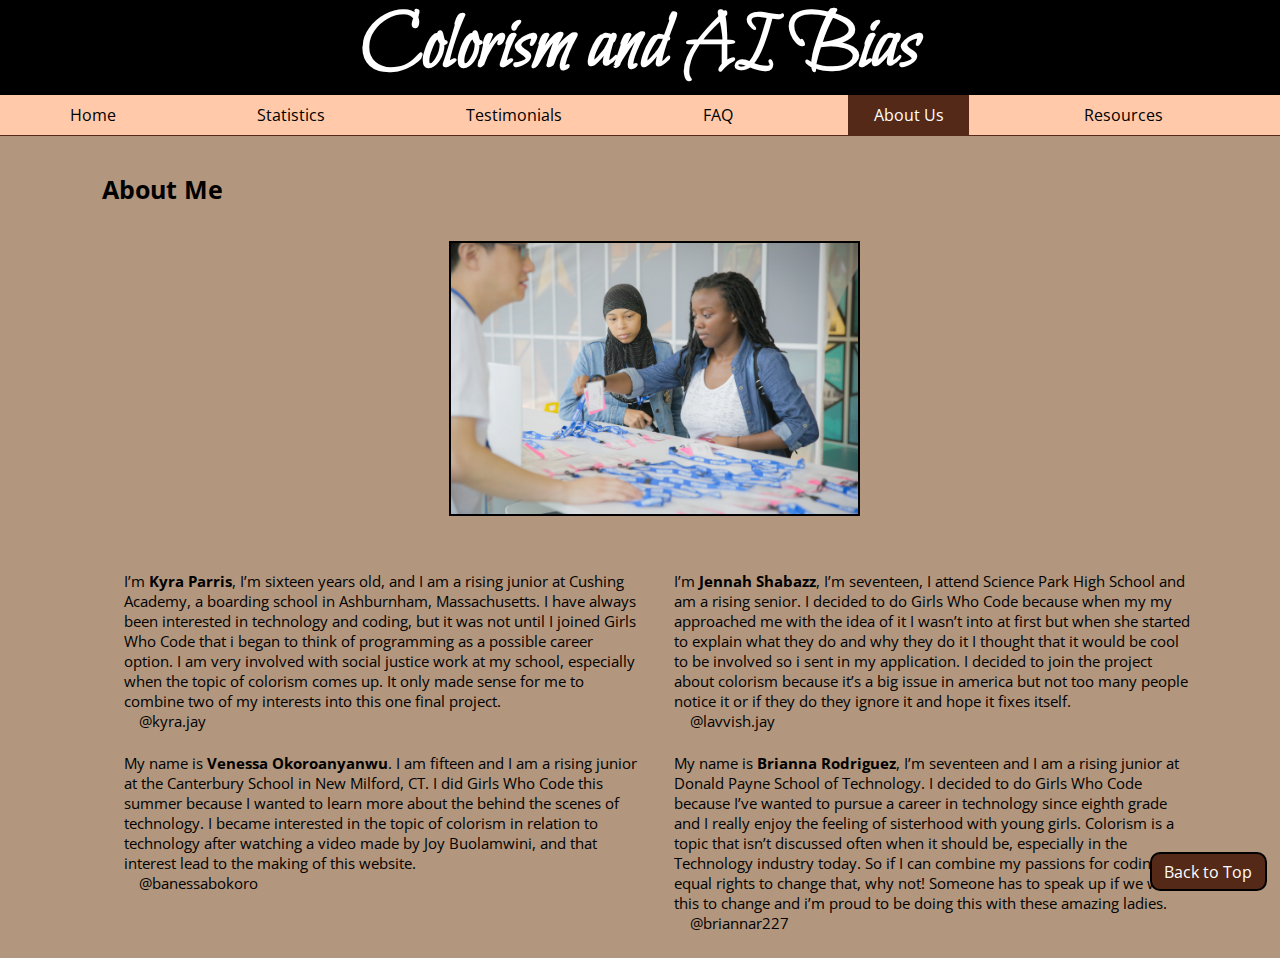
==== about.html @ 77a53228 "added back to top button" ====
<!DOCTYPE html>
<html lang="en" dir="ltr">
  <head>
    <link rel="stylesheet" href="main.css">
    <link rel="shortcut icon" type="image/png" href="favicon.png">
    <link rel="stylesheet" href="https://use.fontawesome.com/releases/v5.2.0/css/all.css" integrity="sha384-hWVjflwFxL6sNzntih27bfxkr27PmbbK/iSvJ+a4+0owXq79v+lsFkW54bOGbiDQ" crossorigin="anonymous">
    <link href="https://fonts.googleapis.com/css?family=Bilbo+Swash+Caps|Open+Sans" rel="stylesheet">
    <meta charset="utf-8">
    <title>Colorism and AI Bias</title>
  </head>

  <body>
    <header>
      <h1>Colorism and AI Bias</h1>
    </header>

    <div class="to_top">
      <a href="#top" id="button">Back to Top</a>
    </div>

    <nav>
      <ul>
        <li><a href="index.html">Home</a></li>
        <li><a href="stats.html">Statistics</a></li>
        <li><a href="tests.html">Testimonials</a></li>
        <li><a href="faq.html">FAQ</a></li>
        <li class="current_page"><a href="about.html">About Us</a></li>
        <li><a href="resources.html">Resources</a></li>
      </ul>
    </nav>

    <h2>About Me</h2>
    <div class="body">
      <div id="group_photo">
        <!-- <p>[INSERT GROUP PHOTO HERE]</p> -->
        <img id="image" src="./carousel_images/getting_ids.jpg" alt="">
      </div>
      <div class="arrows">
        <i class="fas fa-angle-left" onclick="lastPic()"></i>
        <i class="fas fa-angle-right" onclick="nextPic()"></i>
      </div>
      <div class="about">
        <div class="column" id="left">
          <p>I’m <em>Kyra Parris</em>, I’m sixteen years old, and I am a rising junior at Cushing Academy, a boarding school in Ashburnham, Massachusetts. I have always been interested in technology and coding, but it was not until I joined Girls Who Code that i began to think of programming as a possible career option. I am very involved with social justice work at my school, especially when the topic of colorism comes up. It only made sense for me to combine two of my interests into this one final project. </p>
          <p><i class="fab fa-instagram"></i> @kyra.jay</p>
          </br>
          <p>My name is <em>Venessa Okoroanyanwu</em>. I am fifteen and I am a rising junior at the Canterbury School in New Milford, CT. I did Girls Who Code this summer because I wanted to learn more about the behind the scenes of technology. I became interested in the topic of colorism in relation to technology after watching a video made by Joy Buolamwini, and that interest lead to the making of this website.</p>
          <p><i class="fab fa-instagram"></i> @banessabokoro</p>
        </div>
        <div class="column" id="right">
          <p>I’m <em>Jennah Shabazz</em>, I’m seventeen, I attend Science Park High School and am a rising senior. I decided to do Girls Who Code because when my my approached me with the idea of it I wasn’t into at first but when she started to explain what they do and why they do it I thought that it would be cool to be involved so i sent in my application. I decided to join the project about colorism because it’s a big issue in america but not too many people notice it or if they do they ignore it and hope it fixes itself.</p>
          <p><i class="fab fa-instagram"></i> @lavvish.jay</p>
          </br>
          <p>My name is <em>Brianna Rodriguez</em>, I’m seventeen and I am a rising junior at Donald Payne School of Technology. I decided to do Girls Who Code because I’ve wanted to pursue a career in technology since eighth grade and I really enjoy the feeling of sisterhood with young girls. Colorism is a topic that isn’t discussed often when it should be, especially in the Technology industry today. So if I can combine my passions for coding and equal rights to change that, why not! Someone has to speak up if we want this to change and i’m proud to be doing this with these amazing ladies.</p>
          <p><i class="fab fa-instagram"></i> @briannar227</p>
        </div>
      </div>

    </div>

  </body>
  <script type="text/javascript" src="main.js"></script>
</html>
---- main.css ----
* {
  margin: 0;
  padding: 0;
}

header {
  position: relative;
  height: 95px;
  line-height: 95px;
  background-color: rgb(0, 0, 0);
  color: white;
  text-align: center;
  font-size: 40px;
}

body {
  background-color: rgb(178, 150, 125);
}

nav {
  width: 100%;
  position: relative;
  z-index: 3;
}

nav ul {
  float: left;
  width: 100%;
  background-color: rgb(255,201,170);
  line-height: 40px;
  height: 40px;
  font-family: 'Open Sans', sans-serif;
  border-bottom: 1px rgb(85, 41, 23) solid;
}

nav ul li{
  list-style: none;
  float: left;
  position: relative;
  padding: 0 2%;
  margin: 0 3.5%;
}

nav ul li:hover {
  background-color: rgb(85, 41, 23);
}

nav ul li:hover a {
  color: rgb(255, 255, 255);
}

nav ul li a {
  color: rgb(0, 0, 0);
  text-decoration: none;
}

h1 {
  font-family: 'Bilbo Swash Caps', cursive;
}

h2, .body {
  font-family: 'Open Sans', sans-serif;
  padding: 1%;
}

h2 {
  margin-left: 7%;
  margin-right: 7%;
  margin-top: 5%;
  width: 86%;
  font-size: 25px;
}

.body {
  margin: 0% 7%;
  width: 86%;
  padding-top: 0;
}

.column {
  width: 48%;
  float: left;
  margin: 0 1%;
}

.body p {
  padding-left: 2%;
  font-size: 15px;
}

.current_page {
  background-color: rgb(85, 41, 23);
}

.current_page a {
  color: rgb(255, 255, 255);
}

em {
  font-weight: bold;
  font-style: normal;
}

#group_photo {
  background-color: rgba(239, 207, 195, 0.5);
  width: 37%;
  /* height: 250px; */
  display: block;
  margin: 2% auto 0 auto;
}

#group_photo p {
  line-height: 250px;
  text-align: center;
  color: rgb(0,0,0);
  font-size: 25px;
}

#group_photo img {
  /* height: 250px; */
  width: 100%;
  display: block;
  margin: 0 auto;
  border: solid black 2px;
}

.column i {
  padding-left: 3%;
}

.column img {
  width: 75%;
  margin: 0 auto;
  display: block;
}

.body a {
  color: black;
}

.body a:hover {
  color: purple;
}

.question {;
  font-weight: bold;
  font-size: 22px;
}

.column {
  padding-bottom: 25px;
}

.arrows {
  width: 6%;
  margin: 0 48%;
}

.arrows i {
  text-align: center;
  font-size: 40px;
  padding: 0 5%;
}

.arrows i:hover {
 color: rgb(255, 255, 255);
}

.arrows i:active {
 color: rgb(85, 41, 23);
}

.to_top #button {
  position: fixed;
  padding: 0.5% 1%;
  background-color: rgb(85, 41, 23);
  z-index: 40;
  border: 2px solid black;
  border-radius: 10px;
  right: 1%;
  bottom: 1%;
  box-shadow: 5px black;
}

.to_top a {
  color: white;
  font-family: 'Open Sans', sans-serif;
  text-decoration: none
}

.to_top #button:hover {
  background-color: inherit;
  border: 2px solid rgb(85, 41, 23);
  background-color: rgb(255,201,170);
}

.to_top:hover a {
  color: rgb(85, 41, 23);
}
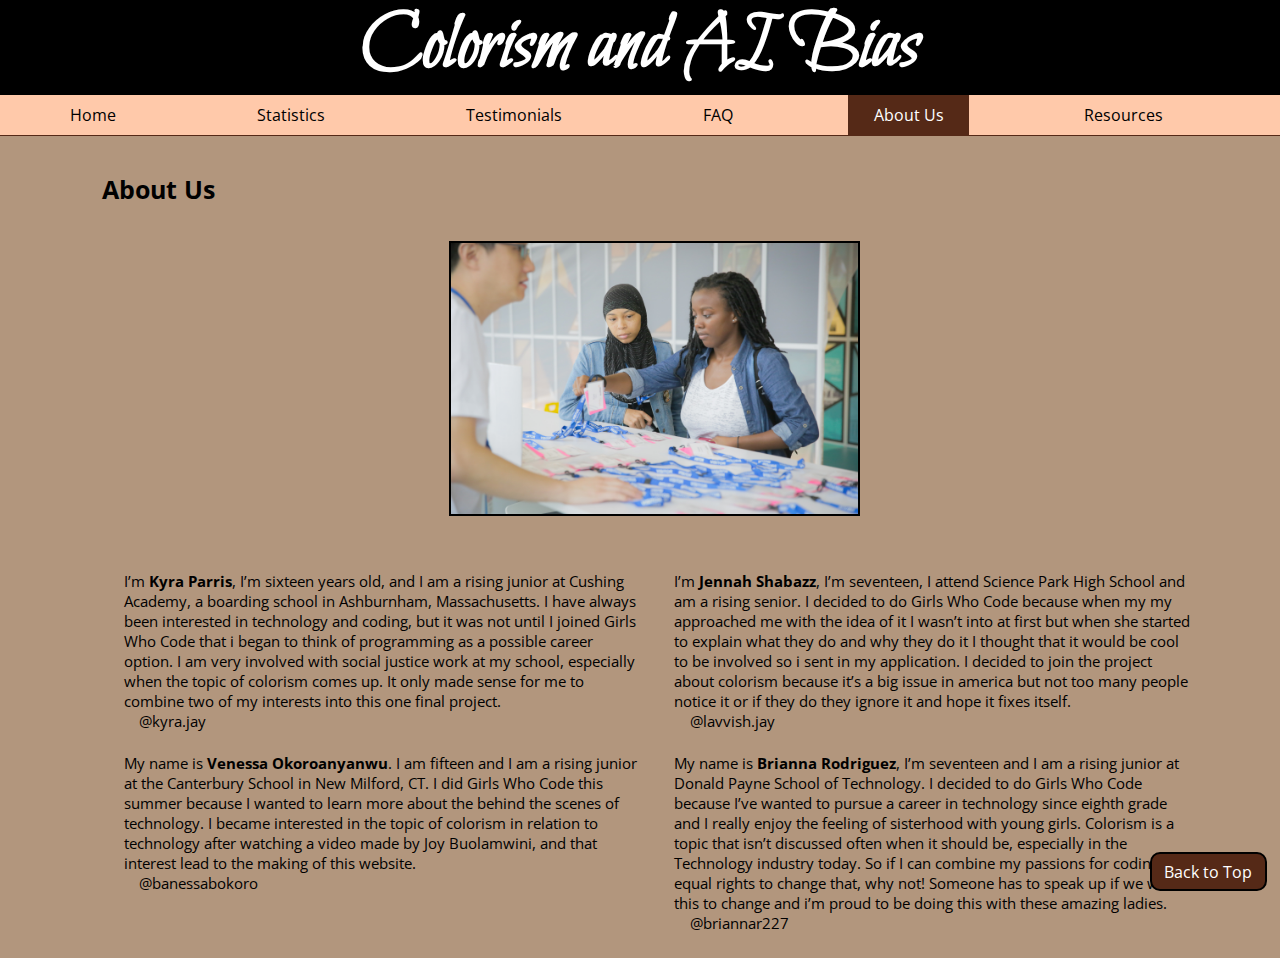
==== commit e57d9f0a: "fixed about page" ====
--- a/about.html
+++ b/about.html
@@ -29,7 +29,7 @@
       </ul>
     </nav>
 
-    <h2>About Me</h2>
+    <h2>About Us</h2>
     <div class="body">
       <div id="group_photo">
         <!-- <p>[INSERT GROUP PHOTO HERE]</p> -->
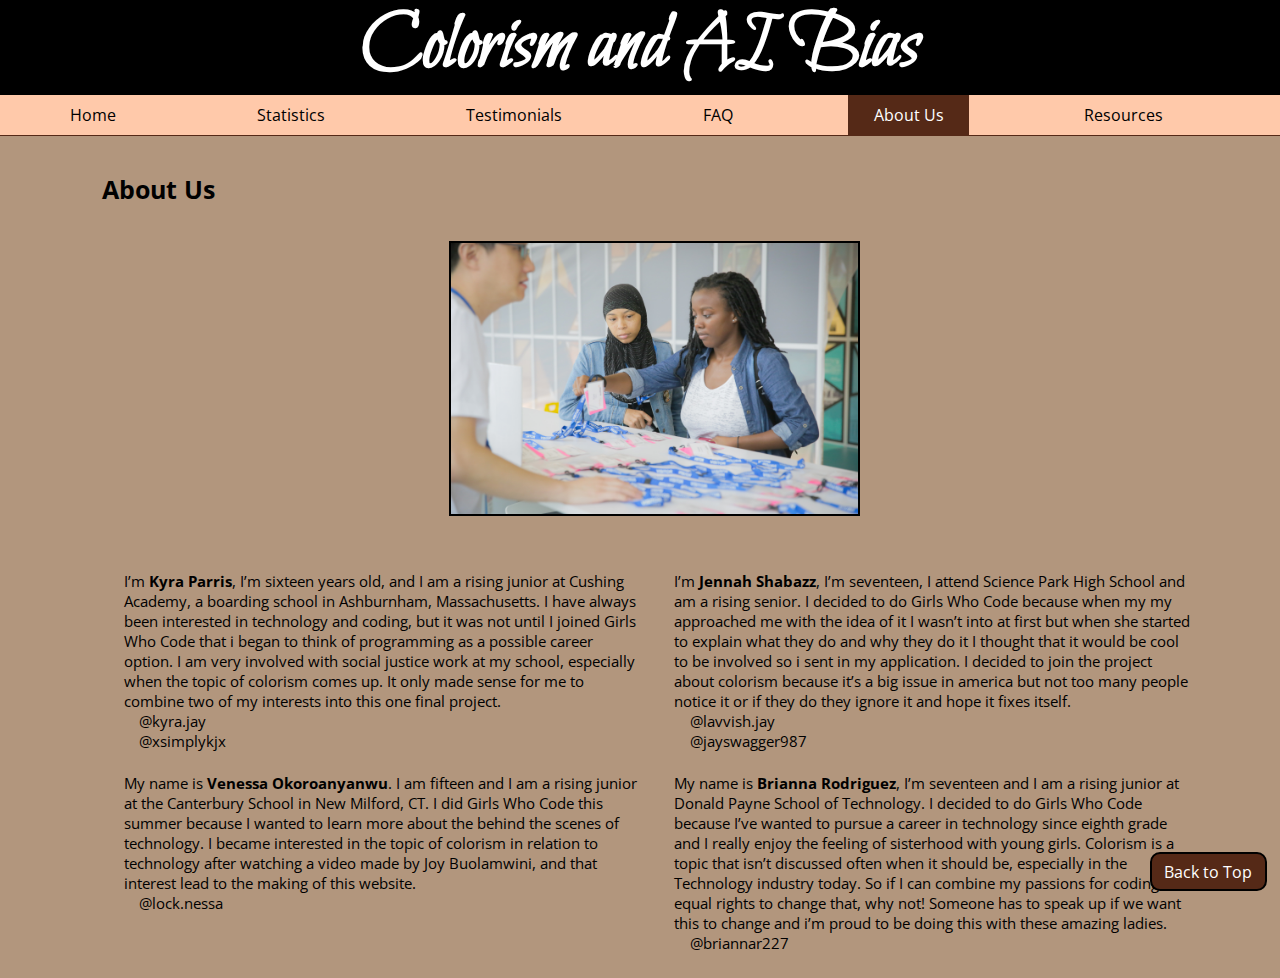
==== commit bc266f26: "added snapchats" ====
--- a/about.html
+++ b/about.html
@@ -43,13 +43,15 @@
         <div class="column" id="left">
           <p>I’m <em>Kyra Parris</em>, I’m sixteen years old, and I am a rising junior at Cushing Academy, a boarding school in Ashburnham, Massachusetts. I have always been interested in technology and coding, but it was not until I joined Girls Who Code that i began to think of programming as a possible career option. I am very involved with social justice work at my school, especially when the topic of colorism comes up. It only made sense for me to combine two of my interests into this one final project. </p>
           <p><i class="fab fa-instagram"></i> @kyra.jay</p>
+          <p><i class="fab fa-snapchat-ghost"></i> @xsimplykjx</p>
           </br>
           <p>My name is <em>Venessa Okoroanyanwu</em>. I am fifteen and I am a rising junior at the Canterbury School in New Milford, CT. I did Girls Who Code this summer because I wanted to learn more about the behind the scenes of technology. I became interested in the topic of colorism in relation to technology after watching a video made by Joy Buolamwini, and that interest lead to the making of this website.</p>
-          <p><i class="fab fa-instagram"></i> @banessabokoro</p>
+          <p><i class="fab fa-snapchat-ghost"></i> @lock.nessa</p>
         </div>
         <div class="column" id="right">
           <p>I’m <em>Jennah Shabazz</em>, I’m seventeen, I attend Science Park High School and am a rising senior. I decided to do Girls Who Code because when my my approached me with the idea of it I wasn’t into at first but when she started to explain what they do and why they do it I thought that it would be cool to be involved so i sent in my application. I decided to join the project about colorism because it’s a big issue in america but not too many people notice it or if they do they ignore it and hope it fixes itself.</p>
           <p><i class="fab fa-instagram"></i> @lavvish.jay</p>
+          <p><i class="fab fa-snapchat-ghost"></i> @jayswagger987</p>
           </br>
           <p>My name is <em>Brianna Rodriguez</em>, I’m seventeen and I am a rising junior at Donald Payne School of Technology. I decided to do Girls Who Code because I’ve wanted to pursue a career in technology since eighth grade and I really enjoy the feeling of sisterhood with young girls. Colorism is a topic that isn’t discussed often when it should be, especially in the Technology industry today. So if I can combine my passions for coding and equal rights to change that, why not! Someone has to speak up if we want this to change and i’m proud to be doing this with these amazing ladies.</p>
           <p><i class="fab fa-instagram"></i> @briannar227</p>
--- a/main.css
+++ b/main.css
@@ -197,3 +197,22 @@
 .to_top:hover a {
   color: rgb(85, 41, 23);
 }
+
+.three_columns {
+  width: 33%;
+  float: left;
+}
+
+.three_columns img {
+  height: 200px;
+}
+
+.column .joy {
+ width: 65%;
+}
+
+iframe {
+  border: 0;
+  display: block;
+  margin: 0 auto;
+}
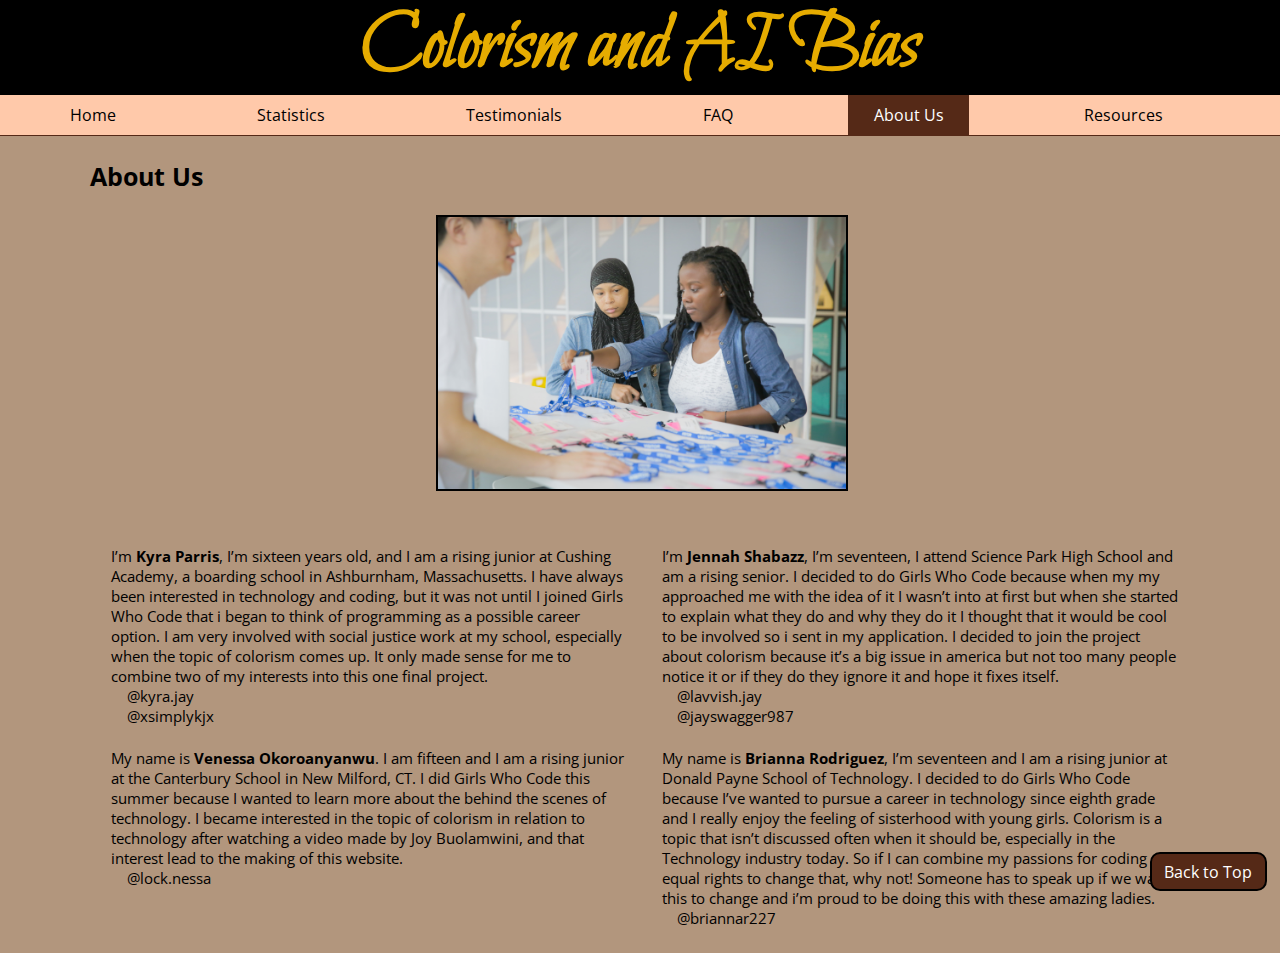
==== commit 83f60110: "Made header link to index" ====
--- a/about.html
+++ b/about.html
@@ -11,7 +11,7 @@
 
   <body>
     <header>
-      <h1>Colorism and AI Bias</h1>
+      <h1> <a href="index.html">Colorism and AI Bias</a></h1>
     </header>
 
     <div class="to_top">
--- a/main.css
+++ b/main.css
@@ -8,7 +8,7 @@
   height: 95px;
   line-height: 95px;
   background-color: rgb(0, 0, 0);
-  color: white;
+  color: rgb(230, 172, 0);
   text-align: center;
   font-size: 40px;
 }
@@ -60,7 +60,6 @@
 
 h2, .body {
   font-family: 'Open Sans', sans-serif;
-  padding: 1%;
 }
 
 h2 {
@@ -72,7 +71,7 @@
 }
 
 .body {
-  margin: 0% 7%;
+  margin: 0 7%;
   width: 86%;
   padding-top: 0;
 }
@@ -81,6 +80,7 @@
   width: 48%;
   float: left;
   margin: 0 1%;
+  padding-bottom: 25px;
 }
 
 .body p {
@@ -104,7 +104,6 @@
 #group_photo {
   background-color: rgba(239, 207, 195, 0.5);
   width: 37%;
-  /* height: 250px; */
   display: block;
   margin: 2% auto 0 auto;
 }
@@ -117,7 +116,6 @@
 }
 
 #group_photo img {
-  /* height: 250px; */
   width: 100%;
   display: block;
   margin: 0 auto;
@@ -145,10 +143,6 @@
 .question {;
   font-weight: bold;
   font-size: 22px;
-}
-
-.column {
-  padding-bottom: 25px;
 }
 
 .arrows {
@@ -204,10 +198,28 @@
 }
 
 .three_columns img {
-  height: 200px;
-}
-
-.column .joy {
+  width: 90%;
+  padding: 0 5%;
+}
+
+.three_columns:hover p{
+  display: block;
+  transition-duration: 1.5s;
+  opacity: 1;
+}
+
+.three_columns p {
+  width: 90%;
+  padding: 2% 5% 0 5%;
+  opacity: 0;
+}
+
+.three_columns h3 {
+  text-align: center;
+  margin-bottom: 1%;
+}
+
+.column #joy {
  width: 65%;
 }
 
@@ -216,3 +228,32 @@
   display: block;
   margin: 0 auto;
 }
+
+.joy {
+  display: block;
+}
+
+.articles {
+  display: block;
+  margin: 2% 0;
+}
+
+.articles h2 {
+  text-align: center;
+  display: block;
+}
+
+#left_column {
+  margin-bottom: 9%;
+}
+
+.two_columns {
+  width: 33%;
+  margin: 0 8.5%;
+  float: left;
+}
+
+header h1 a {
+  text-decoration: none;
+  color: rgb(230, 172, 0);
+}
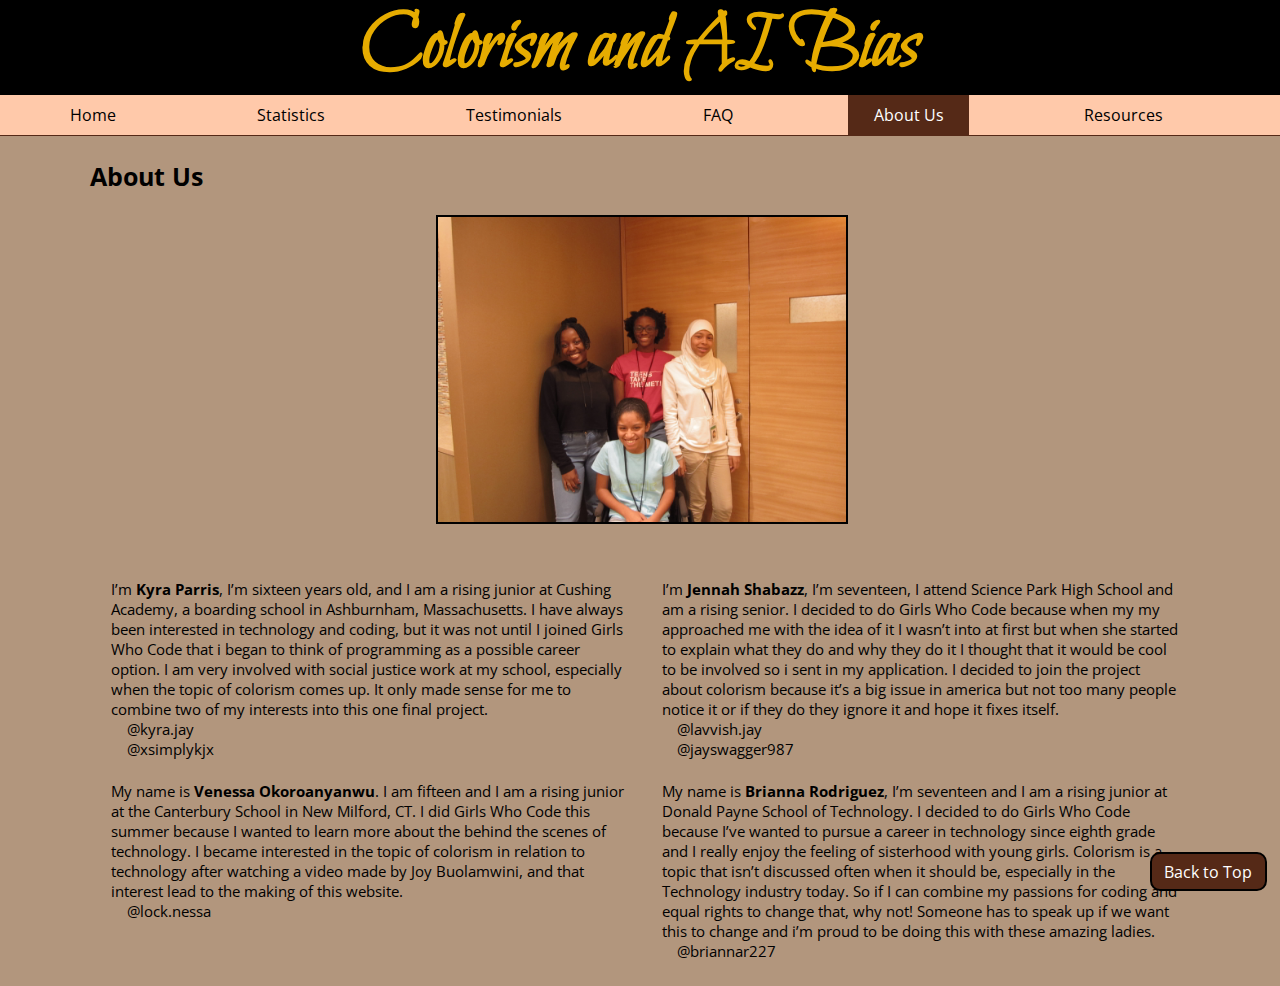
==== commit d456fd77: "added group pics to carousel" ====
--- a/about.html
+++ b/about.html
@@ -33,7 +33,7 @@
     <div class="body">
       <div id="group_photo">
         <!-- <p>[INSERT GROUP PHOTO HERE]</p> -->
-        <img id="image" src="./carousel_images/getting_ids.jpg" alt="">
+        <img id="image" src="./carousel_images/group1.JPG" alt="a picture of the group">
       </div>
       <div class="arrows">
         <i class="fas fa-angle-left" onclick="lastPic()"></i>
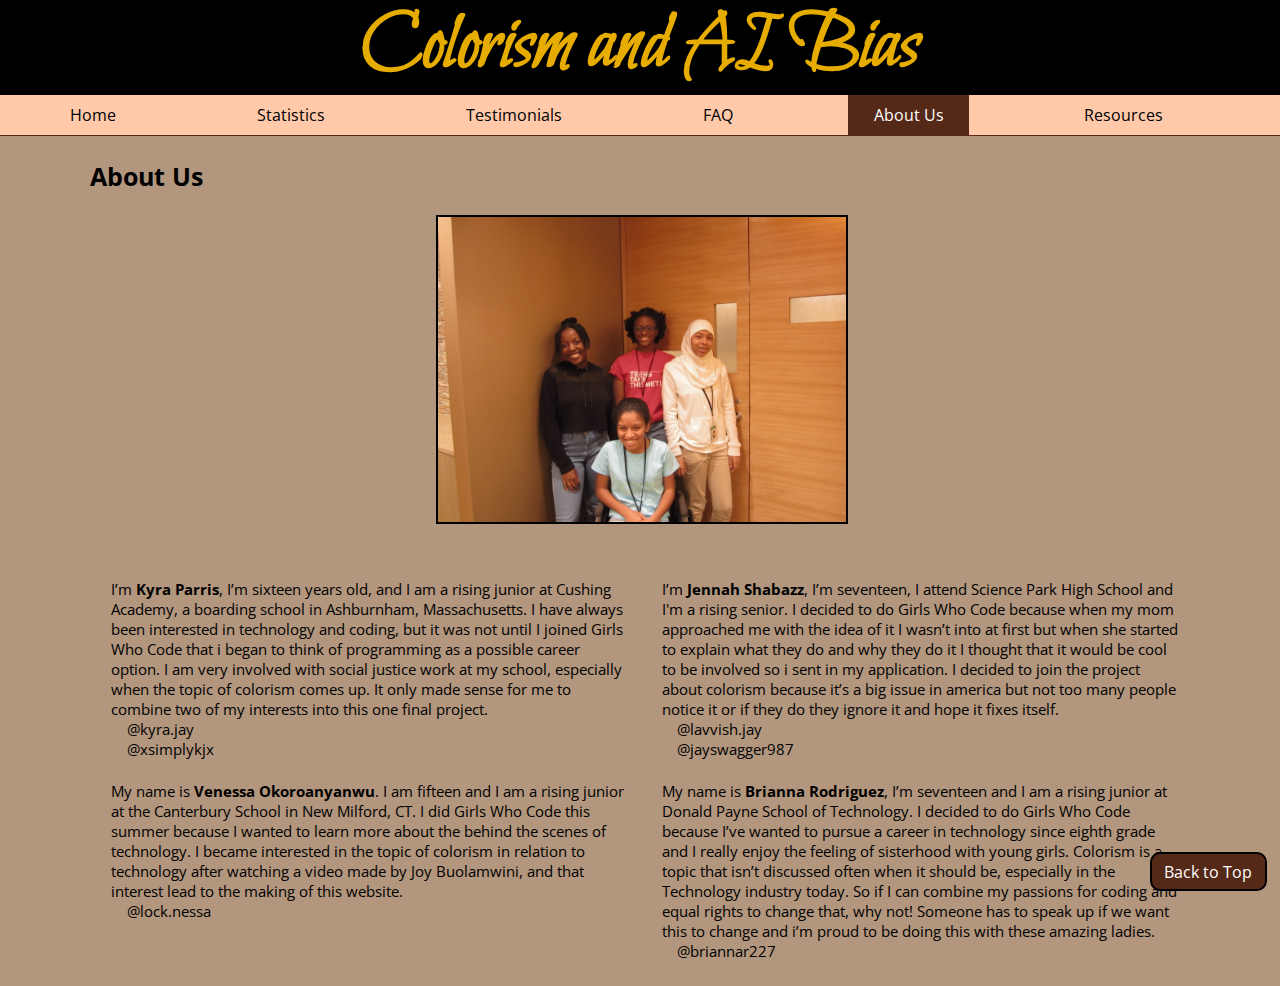
==== commit 635b170e: "Added to my about me" ====
--- a/about.html
+++ b/about.html
@@ -49,7 +49,7 @@
           <p><i class="fab fa-snapchat-ghost"></i> @lock.nessa</p>
         </div>
         <div class="column" id="right">
-          <p>I’m <em>Jennah Shabazz</em>, I’m seventeen, I attend Science Park High School and am a rising senior. I decided to do Girls Who Code because when my my approached me with the idea of it I wasn’t into at first but when she started to explain what they do and why they do it I thought that it would be cool to be involved so i sent in my application. I decided to join the project about colorism because it’s a big issue in america but not too many people notice it or if they do they ignore it and hope it fixes itself.</p>
+          <p>I’m <em>Jennah Shabazz</em>, I’m seventeen, I attend Science Park High School and I'm a rising senior. I decided to do Girls Who Code because when my mom approached me with the idea of it I wasn’t into at first but when she started to explain what they do and why they do it I thought that it would be cool to be involved so i sent in my application. I decided to join the project about colorism because it’s a big issue in america but not too many people notice it or if they do they ignore it and hope it fixes itself.</p>
           <p><i class="fab fa-instagram"></i> @lavvish.jay</p>
           <p><i class="fab fa-snapchat-ghost"></i> @jayswagger987</p>
           </br>
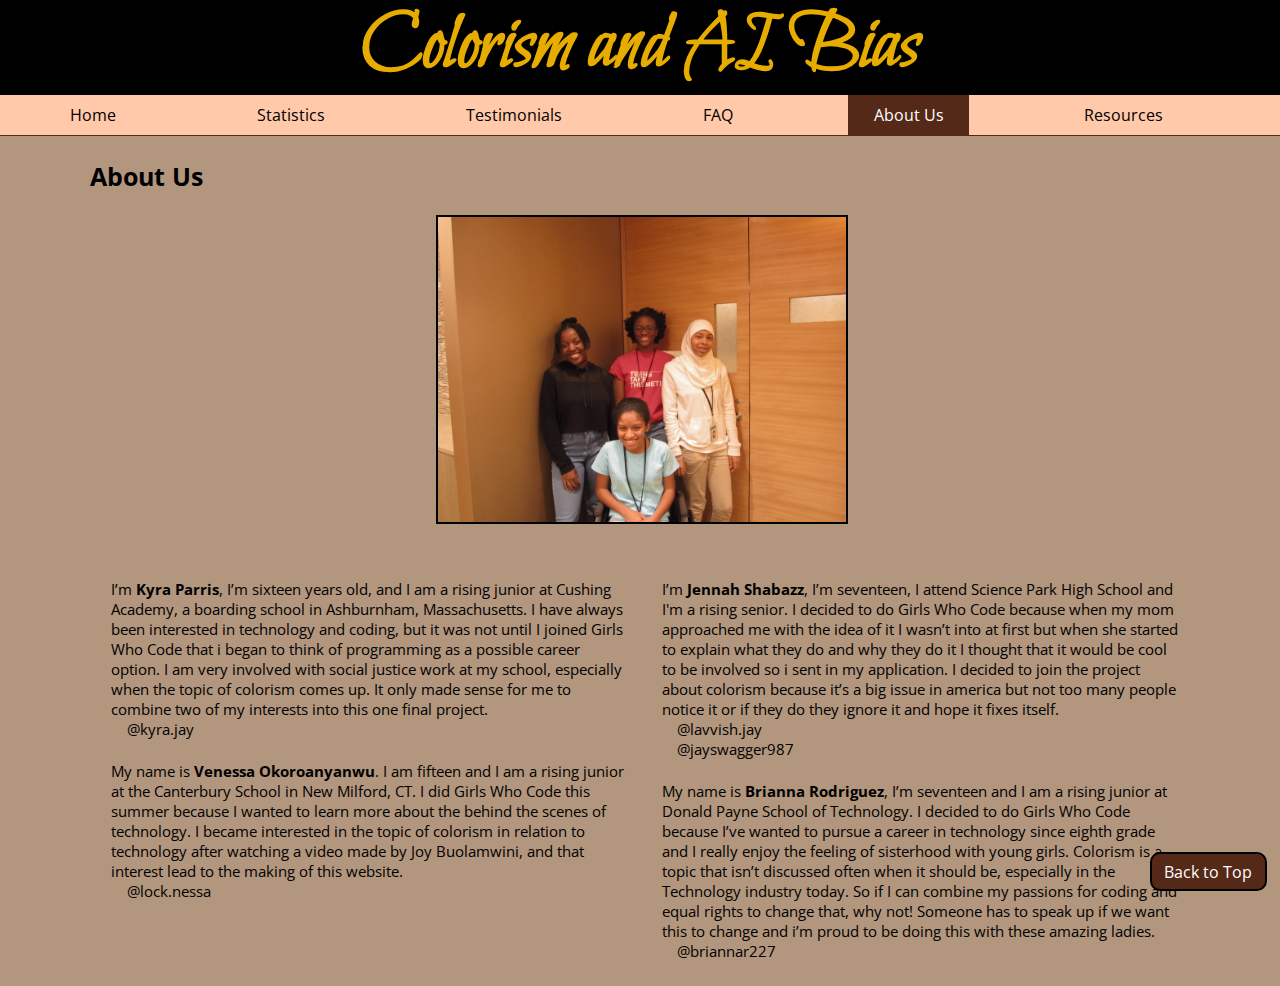
==== commit 5c5c820f: "Update about.html" ====
--- a/about.html
+++ b/about.html
@@ -43,7 +43,6 @@
         <div class="column" id="left">
           <p>I’m <em>Kyra Parris</em>, I’m sixteen years old, and I am a rising junior at Cushing Academy, a boarding school in Ashburnham, Massachusetts. I have always been interested in technology and coding, but it was not until I joined Girls Who Code that i began to think of programming as a possible career option. I am very involved with social justice work at my school, especially when the topic of colorism comes up. It only made sense for me to combine two of my interests into this one final project. </p>
           <p><i class="fab fa-instagram"></i> @kyra.jay</p>
-          <p><i class="fab fa-snapchat-ghost"></i> @xsimplykjx</p>
           </br>
           <p>My name is <em>Venessa Okoroanyanwu</em>. I am fifteen and I am a rising junior at the Canterbury School in New Milford, CT. I did Girls Who Code this summer because I wanted to learn more about the behind the scenes of technology. I became interested in the topic of colorism in relation to technology after watching a video made by Joy Buolamwini, and that interest lead to the making of this website.</p>
           <p><i class="fab fa-snapchat-ghost"></i> @lock.nessa</p>
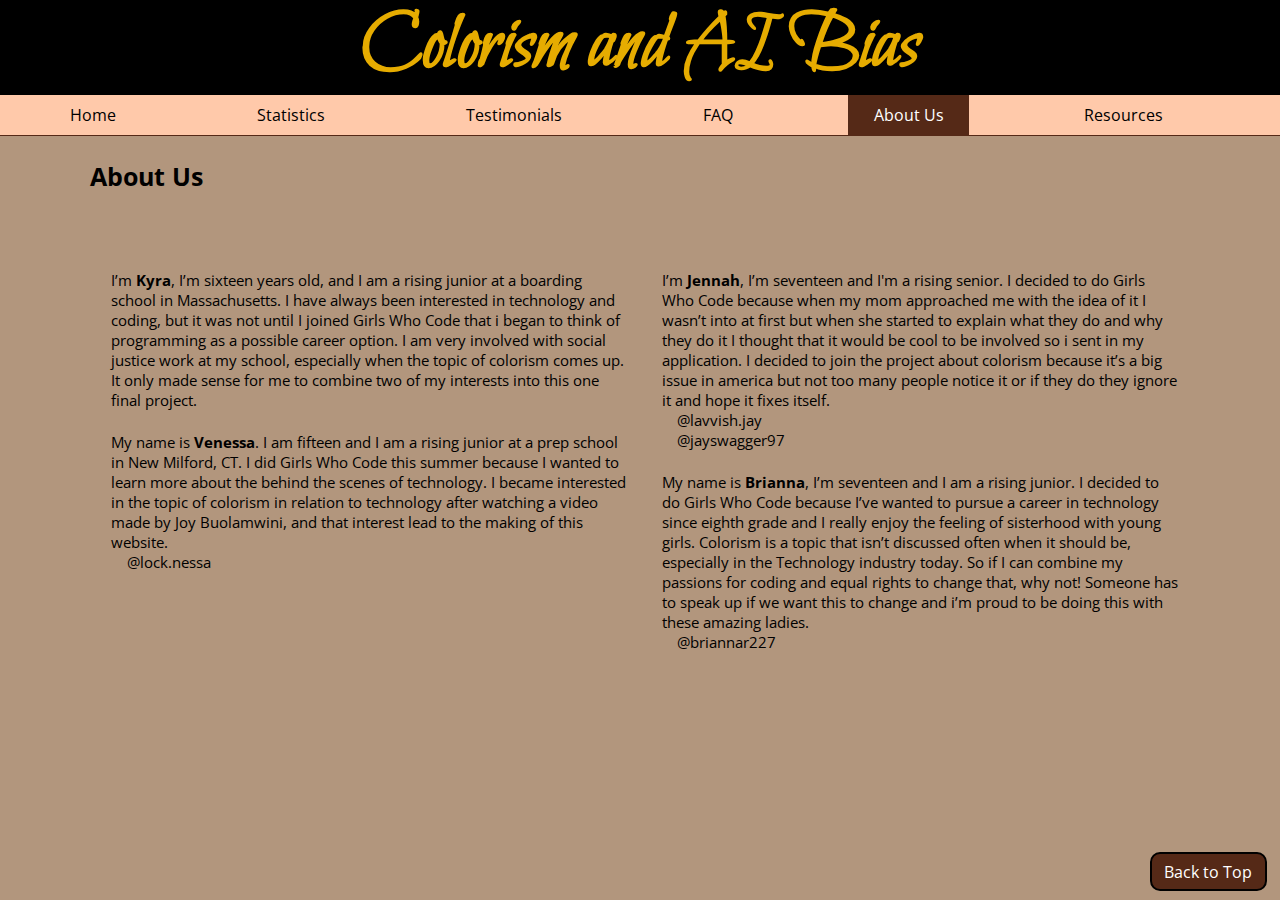
==== commit 622e2589: "Update about.html" ====
--- a/about.html
+++ b/about.html
@@ -33,7 +33,7 @@
     <div class="body">
       <div id="group_photo">
         <!-- <p>[INSERT GROUP PHOTO HERE]</p> -->
-        <img id="image" src="./carousel_images/group1.JPG" alt="a picture of the group">
+        <!-- <img id="image" src="./carousel_images/group1.JPG" alt="a picture of the group"> -->
       </div>
       <div class="arrows">
         <i class="fas fa-angle-left" onclick="lastPic()"></i>
@@ -41,18 +41,17 @@
       </div>
       <div class="about">
         <div class="column" id="left">
-          <p>I’m <em>Kyra Parris</em>, I’m sixteen years old, and I am a rising junior at Cushing Academy, a boarding school in Ashburnham, Massachusetts. I have always been interested in technology and coding, but it was not until I joined Girls Who Code that i began to think of programming as a possible career option. I am very involved with social justice work at my school, especially when the topic of colorism comes up. It only made sense for me to combine two of my interests into this one final project. </p>
-          <p><i class="fab fa-instagram"></i> @kyra.jay</p>
+          <p>I’m <em>Kyra</em>, I’m sixteen years old, and I am a rising junior at a boarding school in Massachusetts. I have always been interested in technology and coding, but it was not until I joined Girls Who Code that i began to think of programming as a possible career option. I am very involved with social justice work at my school, especially when the topic of colorism comes up. It only made sense for me to combine two of my interests into this one final project. </p>
           </br>
-          <p>My name is <em>Venessa Okoroanyanwu</em>. I am fifteen and I am a rising junior at the Canterbury School in New Milford, CT. I did Girls Who Code this summer because I wanted to learn more about the behind the scenes of technology. I became interested in the topic of colorism in relation to technology after watching a video made by Joy Buolamwini, and that interest lead to the making of this website.</p>
+          <p>My name is <em>Venessa</em>. I am fifteen and I am a rising junior at a prep school in New Milford, CT. I did Girls Who Code this summer because I wanted to learn more about the behind the scenes of technology. I became interested in the topic of colorism in relation to technology after watching a video made by Joy Buolamwini, and that interest lead to the making of this website.</p>
           <p><i class="fab fa-snapchat-ghost"></i> @lock.nessa</p>
         </div>
         <div class="column" id="right">
-          <p>I’m <em>Jennah Shabazz</em>, I’m seventeen, I attend Science Park High School and I'm a rising senior. I decided to do Girls Who Code because when my mom approached me with the idea of it I wasn’t into at first but when she started to explain what they do and why they do it I thought that it would be cool to be involved so i sent in my application. I decided to join the project about colorism because it’s a big issue in america but not too many people notice it or if they do they ignore it and hope it fixes itself.</p>
+          <p>I’m <em>Jennah</em>, I’m seventeen and I'm a rising senior. I decided to do Girls Who Code because when my mom approached me with the idea of it I wasn’t into at first but when she started to explain what they do and why they do it I thought that it would be cool to be involved so i sent in my application. I decided to join the project about colorism because it’s a big issue in america but not too many people notice it or if they do they ignore it and hope it fixes itself.</p>
           <p><i class="fab fa-instagram"></i> @lavvish.jay</p>
-          <p><i class="fab fa-snapchat-ghost"></i> @jayswagger987</p>
+          <p><i class="fab fa-snapchat-ghost"></i> @jayswagger97</p>
           </br>
-          <p>My name is <em>Brianna Rodriguez</em>, I’m seventeen and I am a rising junior at Donald Payne School of Technology. I decided to do Girls Who Code because I’ve wanted to pursue a career in technology since eighth grade and I really enjoy the feeling of sisterhood with young girls. Colorism is a topic that isn’t discussed often when it should be, especially in the Technology industry today. So if I can combine my passions for coding and equal rights to change that, why not! Someone has to speak up if we want this to change and i’m proud to be doing this with these amazing ladies.</p>
+          <p>My name is <em>Brianna</em>, I’m seventeen and I am a rising junior. I decided to do Girls Who Code because I’ve wanted to pursue a career in technology since eighth grade and I really enjoy the feeling of sisterhood with young girls. Colorism is a topic that isn’t discussed often when it should be, especially in the Technology industry today. So if I can combine my passions for coding and equal rights to change that, why not! Someone has to speak up if we want this to change and i’m proud to be doing this with these amazing ladies.</p>
           <p><i class="fab fa-instagram"></i> @briannar227</p>
         </div>
       </div>
